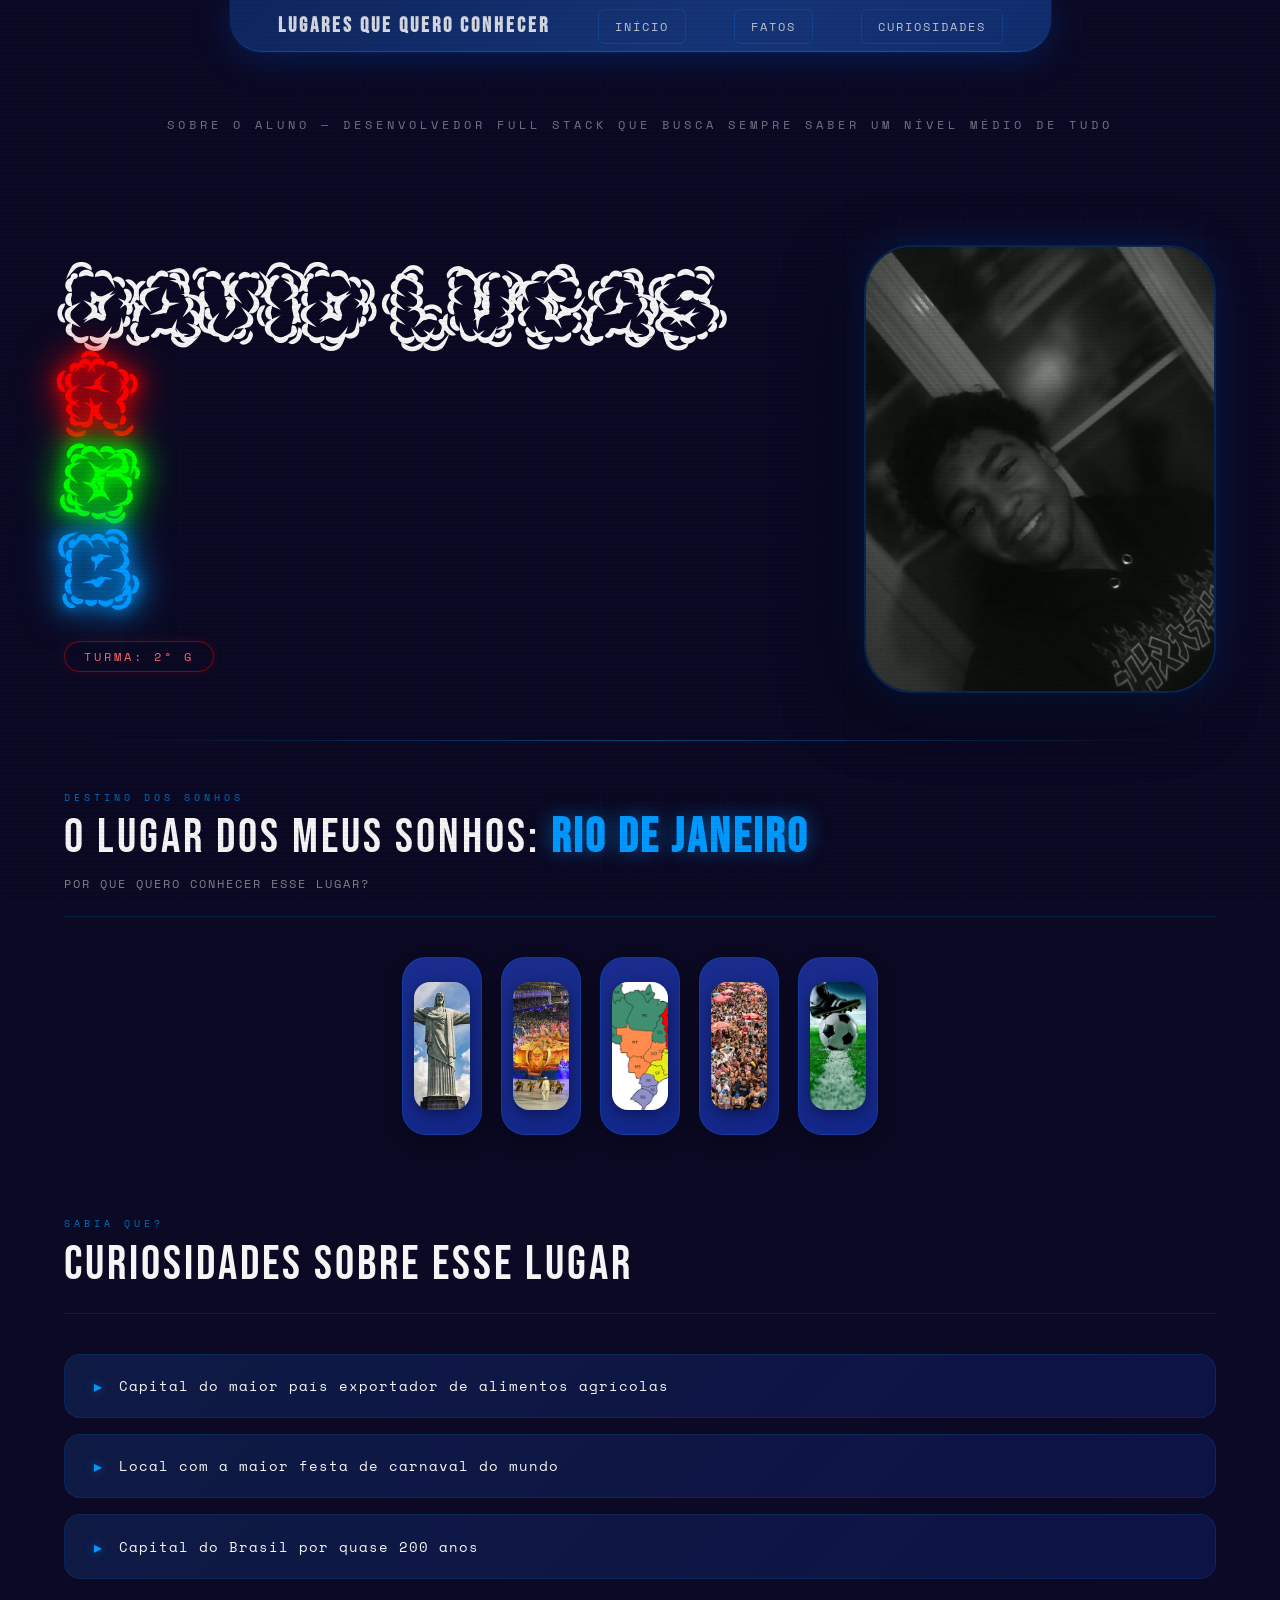
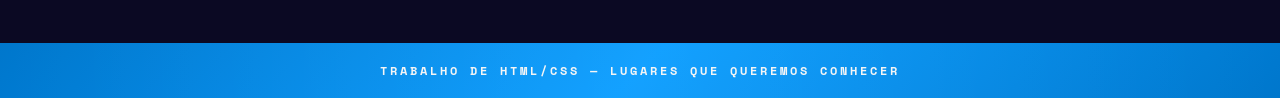
==== David/David.html @ 34581620 "Adiconando a página html e css sobre mim, juntamente a pasta e imagens" ====
<!DOCTYPE html>
<html lang="pt-BR">
<head>
    <meta charset="UTF-8">
    <title>Lugar que quero conhecer</title>
    <link rel="stylesheet" href="David.css">
    <link href="https://fonts.googleapis.com/css2?family=Condiment&family=Rubik+Puddles&family=Space+Mono:wght@400;700&family=Bebas+Neue&display=swap" rel="stylesheet">
    
</head>

<body>
    <header>
        <div>
            <h1>Lugares que quero conhecer</h1>
            <nav><a href="#sobre">Início</a></nav>
            <nav><a href="#tag">Fatos</a></nav>
            <nav><a href="#curiosidades">Curiosidades</a></nav>
        </div>
    </header>

    <main>
        <p class="sobre-label" id="sobre">Sobre o aluno — Desenvolvedor Full Stack que busca sempre saber um nível médio de tudo</p>

        <section id="aluno">
            <div>
                <p id="titulo_nome" name="titulo">
                    <span id="foco">DAVID LUCAS</span>
                    <span class="rgb" id="red">R <span class="complemento">eche</span></span>
                    <span class="rgb" id="green">G <span class="complemento">arcia</span></span>
                    <span class="rgb" id="blue">B <span class="complemento">ento</span></span>
                </p>
                <div class="turma-badge">Turma: 2º G</div>
            </div>
            <img src="img/david.png" alt="David Lucas">
        </section>

        <section id="lugar" name="lugar">
            <div class="section-header">
                <span class="section-tag" id="tag">Destino dos sonhos</span>
                <h2 class="titulo">O lugar dos meus sonhos: <strong>Rio de Janeiro</strong></h2>
                <p class="section-subtitle">Por que quero conhecer esse lugar?</p>
            </div>
            <div class="container">
                <div class="caixa">
                    <img src="img/cristo_redentor.png" alt="cristo">
                    <p>O Cristo Redentor, inaugurado em 1931 no Rio de Janeiro, é uma das Sete Maravilhas do Mundo Moderno.</p>
                </div>
                <div class="caixa">
                    <img src="img/samba.png" alt="samba">
                    <p>Surgiu no início do século XX no Rio de Janeiro, especialmente nas rodas da Tia Ciata.</p>
                </div>
                <div class="caixa">
                    <img src="img/pais.png" alt="pais">
                    <p>É o 5º maior país do mundo, detém a maior biodiversidade do planeta graças à Floresta Amazônica e é o maior produtor de café.</p>
                </div>
                <div class="caixa">
                    <img src="img/carnaval.png" alt="carnaval">
                    <p>Origens na antiguidade (Grécia/Roma), chegou ao Brasil via portugueses em 1641. Hoje, o Brasil tem o maior carnaval do mundo, com destaques como o Galo da Madrugada em Recife e os desfiles no Rio.</p>
                </div>
                <div class="caixa">
                    <img src="img/futebol.png" alt="futebol">
                    <p>O Brasil é a única seleção a disputar todas as Copas. Pelé foi campeão com 17 anos em 1958, e os cartões amarelo/vermelho surgiram apenas em 1970.</p>
                </div>
            </div>
        </section>

        <section id="curiosidades">
            <div class="section-header">
                <span class="section-tag">Sabia que?</span>
                <h2 style="font-family:'Bebas Neue',sans-serif;font-size:3rem;letter-spacing:3px;font-weight:400;">Curiosidades sobre esse lugar</h2>
            </div>
            <ul>
                <li>Capital do maior país exportador de alimentos agrícolas</li>
                <li>Local com a maior festa de carnaval do mundo</li>
                <li>Capital do Brasil por quase 200 anos</li>
            </ul>
        </section>
    </main>

    <footer>
        <p>Trabalho de HTML/CSS — Lugares que queremos conhecer</p>
    </footer>
</body>
</html>
---- David/David.css ----
:root {
    --navy: rgb(11, 9, 35);
    --blue-mid: rgb(22, 53, 120);
    --blue-card: rgb(20, 42, 149);
    --accent-blue: #0099ff;
    --red: #ff0000;
    --green: #00ff00;
    --blue: #0099ff;
    --white: whitesmoke;
}

* {
    box-sizing: border-box;
    margin: 0;
    padding: 0;
}

html {
    scroll-behavior: smooth;
}

body {
    margin: 0;
    background-color: var(--navy);
    color: var(--white);
    display: flex;
    flex-direction: column;
    font-family: 'Space Mono', monospace;
    overflow-x: hidden;
}

/* ===== GRID BACKGROUND ===== */
body::before {
    content: '';
    position: fixed;
    inset: 0;
    background-image:
        linear-gradient(rgba(0, 153, 255, 0.03) 1px, transparent 1px),
        linear-gradient(90deg, rgba(0, 153, 255, 0.03) 1px, transparent 1px);
    background-size: 60px 60px;
    pointer-events: none;
    z-index: 0;
}

/* ===== HEADER ===== */
header {
    display: flex;
    align-items: center;
    justify-content: center;
    position: sticky;
    top: 0;
    z-index: 100;
}

header div {
    background: linear-gradient(135deg, rgb(15, 38, 95) 0%, rgb(22, 53, 120) 60%, rgb(18, 45, 110) 100%);
    border-radius: 0 0 2rem 2rem;
    display: flex;
    gap: 3rem;
    align-items: center;
    padding: 0.8rem 3rem;
    border-bottom: 1px solid rgba(0, 153, 255, 0.3);
    box-shadow: 0 4px 40px rgba(0, 99, 255, 0.25), 0 0 0 1px rgba(0, 153, 255, 0.1);
    backdrop-filter: blur(12px);
}

header h1 {
    font-family: 'Bebas Neue', sans-serif;
    font-size: 1.3rem;
    letter-spacing: 3px;
    color: var(--white);
    opacity: 0.85;
    white-space: nowrap;
}

nav a {
    color: var(--white);
    text-decoration: none;
    font-size: 0.75rem;
    letter-spacing: 2px;
    text-transform: uppercase;
    padding: 0.5rem 1rem;
    border: 1px solid rgba(0, 153, 255, 0.25);
    border-radius: 0.4rem;
    transition: all 0.3s ease;
    opacity: 0.75;
}

nav a:hover {
    background: rgba(0, 153, 255, 0.15);
    border-color: var(--accent-blue);
    opacity: 1;
    box-shadow: 0 0 12px rgba(0, 153, 255, 0.3);
}

/* ===== MAIN ===== */
main {
    position: relative;
    z-index: 1;
    display: flex;
    flex-direction: column;
    gap: 5rem;
    padding-bottom: 4rem;
}

/* ===== SOBRE O ALUNO ===== */
.sobre-label {
    text-align: center;
    padding: 4rem 2rem 1rem;
    font-size: 0.75rem;
    letter-spacing: 4px;
    text-transform: uppercase;
    opacity: 0.45;
    font-family: 'Space Mono', monospace;
}

#aluno {
    padding: 1rem 4rem;
    display: flex;
    align-items: center;
    justify-content: space-between;
    gap: 3rem;
    position: relative;
}

#aluno::after {
    content: '';
    position: absolute;
    bottom: -2rem;
    left: 4rem;
    right: 4rem;
    height: 1px;
    background: linear-gradient(90deg, transparent, rgba(0, 153, 255, 0.4), transparent);
}

#titulo_nome {
    font-size: 5.5rem;
    text-transform: uppercase;
    letter-spacing: 4px;
    font-family: "Rubik Puddles", system-ui;
    color: whitesmoke;
    font-weight: 800;
    font-style: normal;
    line-height: 1;
}

.turma-badge {
    display: inline-block;
    margin-top: 1.5rem;
    font-size: 0.75rem;
    letter-spacing: 3px;
    text-transform: uppercase;
    padding: 0.4rem 1.2rem;
    border: 1px solid rgba(255, 0, 0, 0.5);
    border-radius: 2rem;
    color: #ff6666;
    box-shadow: 0 0 10px rgba(255, 0, 0, 0.15);
}

#aluno img {
    width: 22rem;
    height: 28rem;
    border-radius: 3rem;
    object-fit: cover;
    border: 2px solid rgba(0, 153, 255, 0.2);
    box-shadow: 0 0 40px rgba(0, 99, 255, 0.2), -20px 20px 60px rgba(0, 0, 0, 0.5);
    flex-shrink: 0;
}

/* ============== ÁREA DO RGB =========*/
.rgb {
    position: relative;
    display: block;
    cursor: pointer;
    transition: all 0.3s ease;
    animation: flicker 2s infinite alternate;
}

.complemento {
    display: inline-block;
    opacity: 0;
    transform: translateX(-18px);
    transition: opacity 0.4s ease, transform 0.4s ease;
}

.rgb:hover .complemento {
    opacity: 1;
    transform: translateX(-20px);
}

#red {
    color: #ff0000;
    text-shadow: 0 0 15px #ff0000, 0 0 30px #ff0000, 0 0 45px #ff0000;
}

#green {
    color: #00ff00;
    text-shadow: 0 0 15px #00ff00, 0 0 30px #00ff00, 0 0 45px #00ff00;
}

#blue {
    color: #0099ff;
    text-shadow: 0 0 15px #0099ff, 0 0 30px #0099ff, 0 0 45px #0099ff;
}

/* ===== EFEITO DE PISCAR========== */
@keyframes flicker {

    0%,
    9%,
    19%,
    23%,
    25%,
    54%,
    57%,
    100% {
        opacity: 1;
        filter: brightness(1.3);
    }

    10%,
    20%,
    24%,
    55% {
        opacity: 0.6;
        filter: brightness(0.6);
    }
}

/* ===== SEÇÃO LUGAR ===== */
#lugar {
    padding: 0 4rem;
}

.section-header {
    margin-bottom: 2.5rem;
    padding-bottom: 1.5rem;
    border-bottom: 1px solid rgba(0, 153, 255, 0.15);
}

.section-tag {
    font-size: 0.65rem;
    letter-spacing: 4px;
    text-transform: uppercase;
    color: var(--accent-blue);
    margin-bottom: 0.6rem;
    display: block;
    opacity: 0.7;
}

.section-header h2 {
    font-family: 'Bebas Neue', sans-serif;
    font-size: 3rem;
    letter-spacing: 3px;
    font-weight: 400;
    line-height: 1;
}

.section-header h2 strong {
    color: var(--accent-blue);
    text-shadow: 0 0 20px rgba(0, 153, 255, 0.5);
}

.section-subtitle {
    font-size: 0.75rem;
    letter-spacing: 2px;
    text-transform: uppercase;
    opacity: 0.5;
    margin-top: 0.8rem;
}

/* ===== CARDS ===== */
.container {
    display: flex;
    gap: 1.2rem;
    justify-content: center;
    align-items: flex-start;
}

.caixa {
    width: 5rem;
    display: flex;
    flex-direction: column;
    align-items: center;
    background: linear-gradient(160deg, rgba(30, 55, 170, 0.8) 0%, rgba(20, 42, 149, 0.9) 100%);
    padding: 1.5rem 1rem;
    border-radius: 1.5rem;
    height: min-content;
    border: 1px solid rgba(0, 153, 255, 0.15);
    transition: all 0.45s cubic-bezier(0.34, 1.56, 0.64, 1);
    overflow: hidden;
    cursor: pointer;
    box-shadow: 0 8px 32px rgba(0, 0, 0, 0.3);
    position: relative;
}

.caixa::before {
    content: '';
    position: absolute;
    top: 0;
    left: 0;
    right: 0;
    height: 2px;
    background: linear-gradient(90deg, transparent, var(--accent-blue), transparent);
    opacity: 0;
    transition: opacity 0.3s ease;
}

.caixa:hover::before {
    opacity: 1;
}

.caixa p {
    display: none;
    font-size: 0.78rem;
    line-height: 1.6;
    opacity: 0.85;
    margin-top: 1rem;
    text-align: center;
    color: rgba(245, 245, 245, 0.9);
}

.caixa img {
    width: 3.5rem;
    height: 8rem;
    object-fit: cover;
    border-radius: 1rem;
    transition: all 0.45s ease;
    box-shadow: 0 4px 16px rgba(0, 0, 0, 0.4);
}

.caixa:hover {
    width: 16rem;
    border-color: rgba(0, 153, 255, 0.4);
    box-shadow: 0 12px 50px rgba(0, 99, 255, 0.25), 0 0 0 1px rgba(0, 153, 255, 0.2);
    background: linear-gradient(160deg, rgba(30, 60, 185, 0.9) 0%, rgba(20, 48, 160, 0.95) 100%);
}

.caixa:hover img {
    width: 10rem;
    height: 12rem;
}

.caixa:hover p {
    display: block;
}

/* ===== CURIOSIDADES ===== */
#curiosidades {
    padding: 0 4rem;
    display: flex;
    flex-direction: column;
    gap: 1.5rem;
}

#curiosidades .section-header {
    margin-bottom: 1rem;
}

#curiosidades ul {
    display: flex;
    flex-direction: column;
    gap: 1rem;
    list-style: none;
}

#curiosidades li {
    display: flex;
    align-items: center;
    gap: 1rem;
    padding: 1.2rem 1.8rem;
    background: linear-gradient(135deg, rgba(22, 53, 120, 0.4) 0%, rgba(20, 42, 149, 0.3) 100%);
    border: 1px solid rgba(0, 153, 255, 0.12);
    border-radius: 1rem;
    font-size: 0.85rem;
    letter-spacing: 1px;
    transition: all 0.3s ease;
    cursor: default;
}

#curiosidades li::before {
    content: '▸';
    color: var(--accent-blue);
    font-size: 1rem;
    flex-shrink: 0;
    text-shadow: 0 0 10px rgba(0, 153, 255, 0.5);
}

#curiosidades li:hover {
    border-color: rgba(0, 153, 255, 0.35);
    background: linear-gradient(135deg, rgba(22, 53, 120, 0.6) 0%, rgba(20, 42, 149, 0.5) 100%);
    transform: translateX(6px);
    box-shadow: 0 4px 20px rgba(0, 99, 255, 0.15);
}

/* ===== FOOTER ===== */
footer {
    background: linear-gradient(135deg, #0077cc 0%, var(--accent-blue) 50%, #0077cc 100%);
    display: flex;
    justify-content: center;
    align-items: center;
    padding: 1.2rem 2rem;
    position: relative;
    overflow: hidden;
}

footer::before {
    content: '';
    position: absolute;
    inset: 0;
    background: linear-gradient(90deg, transparent 0%, rgba(255, 255, 255, 0.08) 50%, transparent 100%);
}

footer p {
    font-size: 0.75rem;
    letter-spacing: 3px;
    text-transform: uppercase;
    font-weight: 700;
    position: relative;
    z-index: 1;
}

/* ===== SCAN LINE ===== */
body::after {
    content: '';
    position: fixed;
    inset: 0;
    background: repeating-linear-gradient(0deg,
            transparent,
            transparent 2px,
            rgba(0, 0, 0, 0.03) 2px,
            rgba(0, 0, 0, 0.03) 4px);
    pointer-events: none;
    z-index: 999;
}
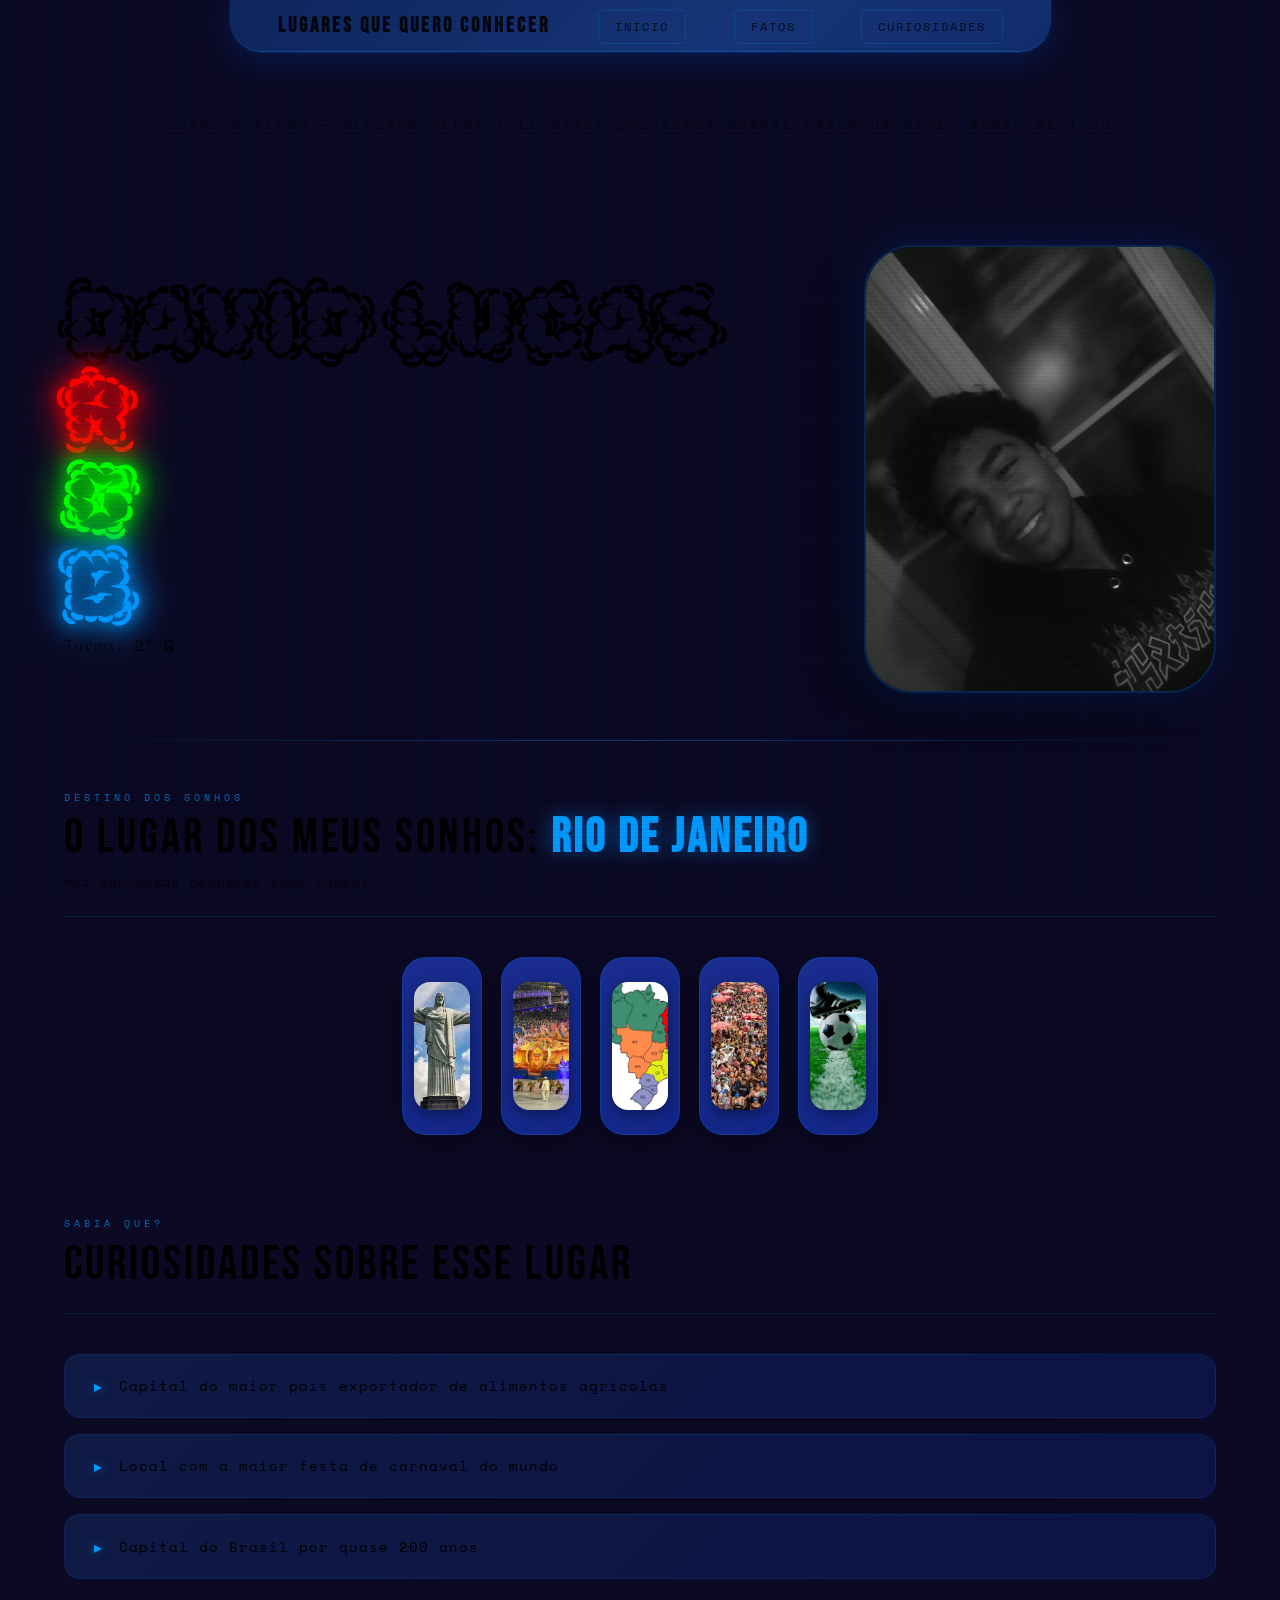
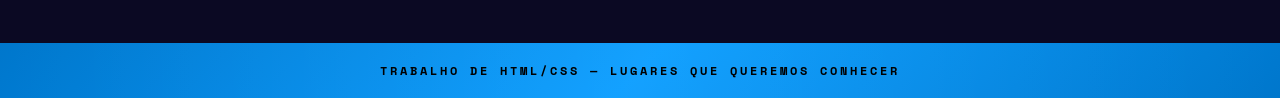
==== commit 0c198e20: "renomeando as classes em inglês para português" ====
--- a/David/David.html
+++ b/David/David.html
@@ -25,20 +25,20 @@
             <div>
                 <p id="titulo_nome" name="titulo">
                     <span id="foco">DAVID LUCAS</span>
-                    <span class="rgb" id="red">R <span class="complemento">eche</span></span>
-                    <span class="rgb" id="green">G <span class="complemento">arcia</span></span>
-                    <span class="rgb" id="blue">B <span class="complemento">ento</span></span>
+                    <span class="rgb" id="vermelho">R <span class="complemento">eche</span></span>
+                    <span class="rgb" id="verde">G <span class="complemento">arcia</span></span>
+                    <span class="rgb" id="azul">B <span class="complemento">ento</span></span>
                 </p>
-                <div class="turma-badge">Turma: 2º G</div>
+                <div class="turma">Turma: 2º G</div>
             </div>
             <img src="img/david.png" alt="David Lucas">
         </section>
 
         <section id="lugar" name="lugar">
-            <div class="section-header">
-                <span class="section-tag" id="tag">Destino dos sonhos</span>
+            <div class="secao-header">
+                <span class="secao-tag" id="tag">Destino dos sonhos</span>
                 <h2 class="titulo">O lugar dos meus sonhos: <strong>Rio de Janeiro</strong></h2>
-                <p class="section-subtitle">Por que quero conhecer esse lugar?</p>
+                <p class="secao-subtitle">Por que quero conhecer esse lugar?</p>
             </div>
             <div class="container">
                 <div class="caixa">
@@ -65,8 +65,8 @@
         </section>
 
         <section id="curiosidades">
-            <div class="section-header">
-                <span class="section-tag">Sabia que?</span>
+            <div class="secao-header">
+                <span class="secao-tag">Sabia que?</span>
                 <h2 style="font-family:'Bebas Neue',sans-serif;font-size:3rem;letter-spacing:3px;font-weight:400;">Curiosidades sobre esse lugar</h2>
             </div>
             <ul>
--- a/David/David.css
+++ b/David/David.css
@@ -1,12 +1,10 @@
 :root {
-    --navy: rgb(11, 9, 35);
-    --blue-mid: rgb(22, 53, 120);
-    --blue-card: rgb(20, 42, 149);
-    --accent-blue: #0099ff;
-    --red: #ff0000;
-    --green: #00ff00;
-    --blue: #0099ff;
-    --white: whitesmoke;
+    --preto: rgb(11, 9, 35);
+    --azul-claro: #0099ff;
+    --vermelho: #ff0000;
+    --verde: #00ff00;
+    --azul: #0099ff;
+    --branco: brancosmoke;
 }
 
 * {
@@ -21,8 +19,8 @@
 
 body {
     margin: 0;
-    background-color: var(--navy);
-    color: var(--white);
+    background-color: var(--preto);
+    color: var(--branco);
     display: flex;
     flex-direction: column;
     font-family: 'Space Mono', monospace;
@@ -68,13 +66,13 @@
     font-family: 'Bebas Neue', sans-serif;
     font-size: 1.3rem;
     letter-spacing: 3px;
-    color: var(--white);
+    color: var(--branco);
     opacity: 0.85;
-    white-space: nowrap;
+    branco-space: nowrap;
 }
 
 nav a {
-    color: var(--white);
+    color: var(--branco);
     text-decoration: none;
     font-size: 0.75rem;
     letter-spacing: 2px;
@@ -88,7 +86,7 @@
 
 nav a:hover {
     background: rgba(0, 153, 255, 0.15);
-    border-color: var(--accent-blue);
+    border-color: var(--azul-claro);
     opacity: 1;
     box-shadow: 0 0 12px rgba(0, 153, 255, 0.3);
 }
@@ -138,7 +136,7 @@
     text-transform: uppercase;
     letter-spacing: 4px;
     font-family: "Rubik Puddles", system-ui;
-    color: whitesmoke;
+    color: brancosmoke;
     font-weight: 800;
     font-style: normal;
     line-height: 1;
@@ -188,24 +186,23 @@
     transform: translateX(-20px);
 }
 
-#red {
+#vermelho {
     color: #ff0000;
     text-shadow: 0 0 15px #ff0000, 0 0 30px #ff0000, 0 0 45px #ff0000;
 }
 
-#green {
+#verde {
     color: #00ff00;
     text-shadow: 0 0 15px #00ff00, 0 0 30px #00ff00, 0 0 45px #00ff00;
 }
 
-#blue {
+#azul {
     color: #0099ff;
     text-shadow: 0 0 15px #0099ff, 0 0 30px #0099ff, 0 0 45px #0099ff;
 }
 
 /* ===== EFEITO DE PISCAR========== */
 @keyframes flicker {
-
     0%,
     9%,
     19%,
@@ -232,23 +229,23 @@
     padding: 0 4rem;
 }
 
-.section-header {
+.secao-header {
     margin-bottom: 2.5rem;
     padding-bottom: 1.5rem;
     border-bottom: 1px solid rgba(0, 153, 255, 0.15);
 }
 
-.section-tag {
+.secao-tag {
     font-size: 0.65rem;
     letter-spacing: 4px;
     text-transform: uppercase;
-    color: var(--accent-blue);
+    color: var(--azul-claro);
     margin-bottom: 0.6rem;
     display: block;
     opacity: 0.7;
 }
 
-.section-header h2 {
+.secao-header h2 {
     font-family: 'Bebas Neue', sans-serif;
     font-size: 3rem;
     letter-spacing: 3px;
@@ -256,12 +253,12 @@
     line-height: 1;
 }
 
-.section-header h2 strong {
-    color: var(--accent-blue);
+.secao-header h2 strong {
+    color: var(--azul-claro);
     text-shadow: 0 0 20px rgba(0, 153, 255, 0.5);
 }
 
-.section-subtitle {
+.secao-subtitle {
     font-size: 0.75rem;
     letter-spacing: 2px;
     text-transform: uppercase;
@@ -301,7 +298,7 @@
     left: 0;
     right: 0;
     height: 2px;
-    background: linear-gradient(90deg, transparent, var(--accent-blue), transparent);
+    background: linear-gradient(90deg, transparent, var(--azul-claro), transparent);
     opacity: 0;
     transition: opacity 0.3s ease;
 }
@@ -353,7 +350,7 @@
     gap: 1.5rem;
 }
 
-#curiosidades .section-header {
+#curiosidades .secao-header {
     margin-bottom: 1rem;
 }
 
@@ -380,7 +377,7 @@
 
 #curiosidades li::before {
     content: '▸';
-    color: var(--accent-blue);
+    color: var(--azul-claro);
     font-size: 1rem;
     flex-shrink: 0;
     text-shadow: 0 0 10px rgba(0, 153, 255, 0.5);
@@ -395,7 +392,7 @@
 
 /* ===== FOOTER ===== */
 footer {
-    background: linear-gradient(135deg, #0077cc 0%, var(--accent-blue) 50%, #0077cc 100%);
+    background: linear-gradient(135deg, #0077cc 0%, var(--azul-claro) 50%, #0077cc 100%);
     display: flex;
     justify-content: center;
     align-items: center;
